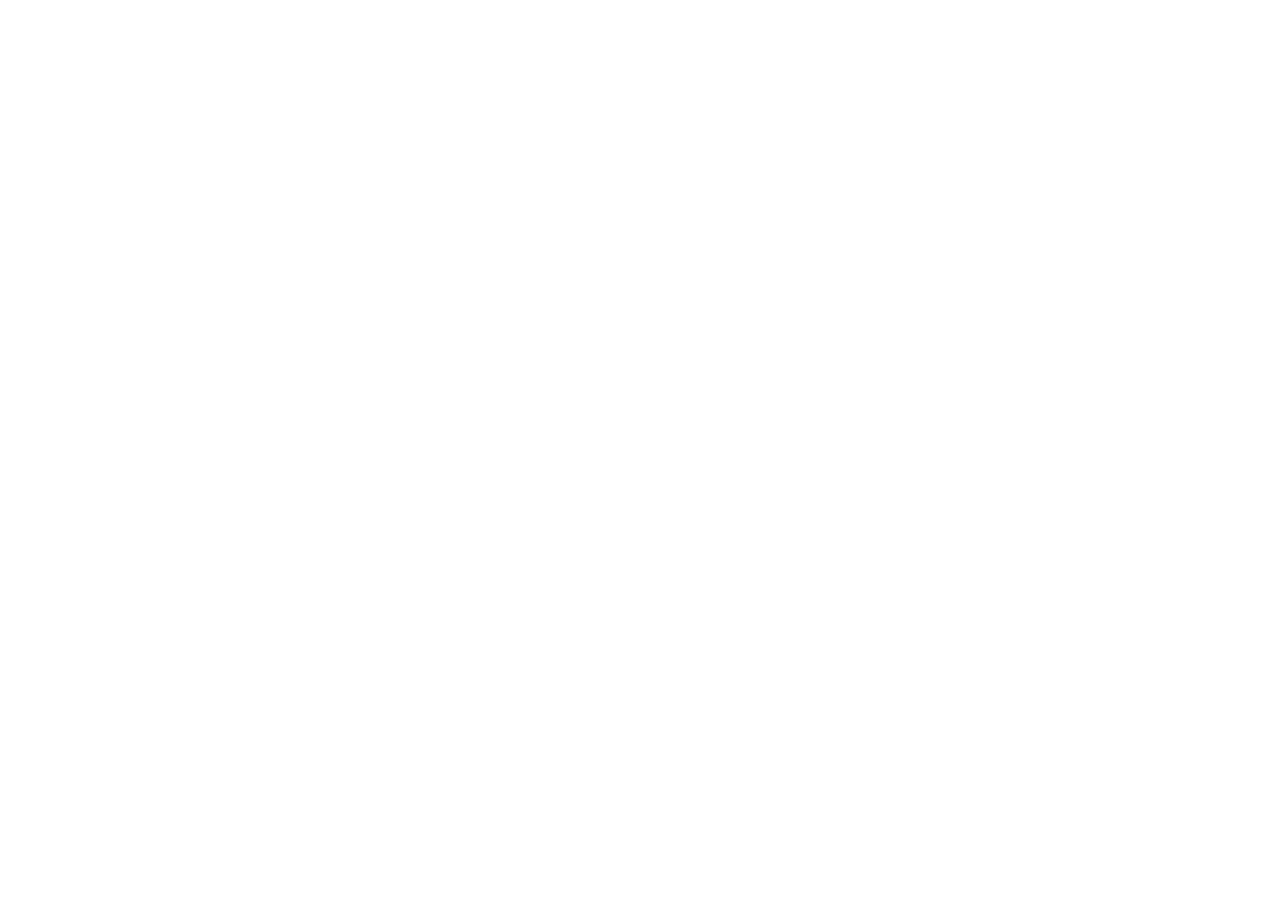
==== index.html @ a6a6d416 "initial commit" ====
<!DOCTYPE html>
<html lang="en">
<head>
    <meta charset="UTF-8">
    <meta http-equiv="X-UA-Compatible" content="IE=edge">
    <meta name="viewport" content="width=device-width, initial-scale=1.0">
    <title>Document</title>
</head>
<body>
    
</body>
</html>
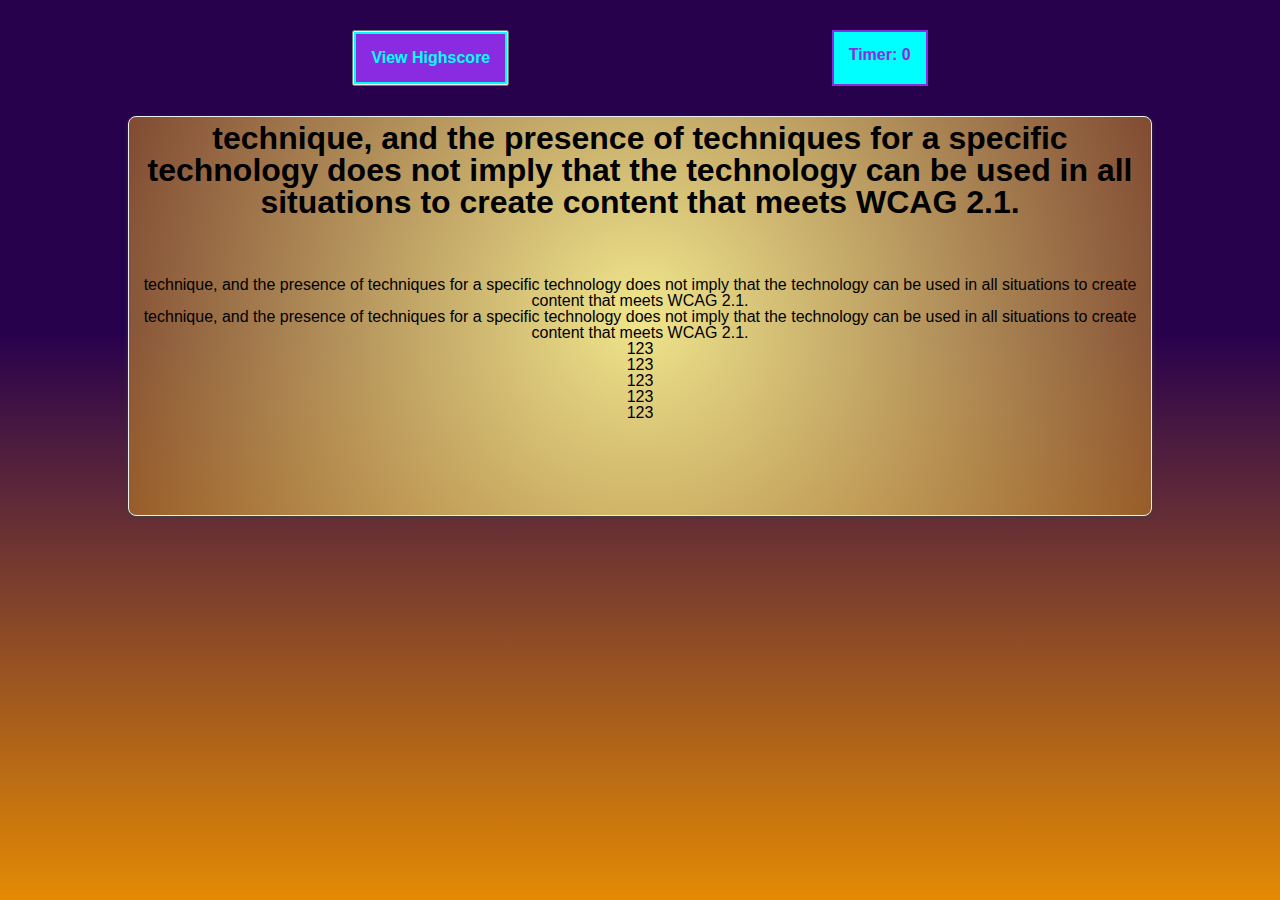
==== commit 4d078921: "layout for html and css" ====
--- a/index.html
+++ b/index.html
@@ -4,9 +4,45 @@
     <meta charset="UTF-8">
     <meta http-equiv="X-UA-Compatible" content="IE=edge">
     <meta name="viewport" content="width=device-width, initial-scale=1.0">
-    <title>Document</title>
+<!-- Added css links to html -->    
+    <link rel="stylesheet" href="./assets/css/reset.css">
+    <link rel="stylesheet" href="./assets/css/style.css">
+    <title>Code Quiz</title>
 </head>
 <body>
-    
+    <header class="container">
+        <!-- High Score //Upper left//Link JS -->
+        <button><h5>View Highscore</h5></button>
+        <h4>Timer: <span>0</span></h4>
+        <!-- Timer // Upper Right// Link JS (count down when game is active,
+             0 when game is not active) -->
+        
+    </header>
+    <main class = "container truck">
+        <!-- Where the Questions will be // Title if no game is being played
+         // High Score will be shown //
+        All links required through JS // Style through CSS //
+         Different Styles may need to be required for different screens? -->
+        <section> 
+            <h2 class="container centerBox">technique, and the presence of techniques for a specific technology does not imply that the technology can be used in all situations to create content that meets WCAG 2.1.</h2>
+                <div class="answerBox">
+                    <p>technique, and the presence of techniques for a specific technology does not imply that the technology can be used in all situations to create content that meets WCAG 2.1.</p>
+            <!-- Where answers will be for questions //
+                 Need to be buttons // link in JS // style through CSS -->    
+                    <p>technique, and the presence of techniques for a specific technology does not imply that the technology can be used in all situations to create content that meets WCAG 2.1.</p>
+                    <p>123</p>
+                    <p>123</p>
+                    <p>123</p>
+                    <p>123</p>
+                    <p>123</p>
+                </div>
+        </section>
+<!-- classes will need to be added to everything for JSS link -->
+    </main>
+    <footer class="container">
+
+    </footer>
+<!-- Linked JS to html -->
+    <script src= "./assets/js/script.js"></script>
 </body>
 </html>--- a/assets/css/style.css
+++ b/assets/css/style.css
@@ -0,0 +1,77 @@
+* {
+    font-family: 'Franklin Gothic Medium', 'Arial Narrow', Arial, sans-serif;
+    box-sizing: border-box;
+}
+
+.container {
+    display: flex;
+    flex-wrap: wrap;
+
+}
+
+header {
+    display: flex;
+    padding: 30px;
+    justify-content: space-evenly;
+
+}
+
+header button h5 {
+    color:aqua;
+    background-color: blueviolet;
+    padding: 15px;
+    border: 2px solid aqua;
+
+}
+
+header h4 {
+    color:blueviolet;
+    background-color: aqua;
+    padding: 15px;
+    border: 2px solid blueviolet;
+
+}
+
+body {
+    margin: 0;
+    background: linear-gradient(0deg, rgb(228, 138, 4) 0%, rgb(40, 1, 77) 63%);
+}
+
+.truck {
+background: radial-gradient(circle, rgba(240,230,140,1) 0%, rgba(187,124,33,0.604079131652661) 100%);
+border: 1px solid #eceff1;
+border-radius: 8px;
+box-shadow: rgba(60, 64, 67, 2) 0 1px 2px 0,
+  rgba(60, 64, 67, 0.15) 0 2px 4px 3px;
+margin: 0 auto;
+height: 400px;
+width: 80%;
+padding: 5px;
+justify-content: center;
+
+}
+
+.centerBox {
+    font-size: 200%;
+    text-align: center;
+    height: 40%;
+
+}
+
+.answerBox {
+    height: 60%;
+    margin: 0 auto;
+    text-align: center;
+
+
+}
+
+
+.story {
+    font-size: 125%;
+    text-align: center;
+
+}
+
+
+
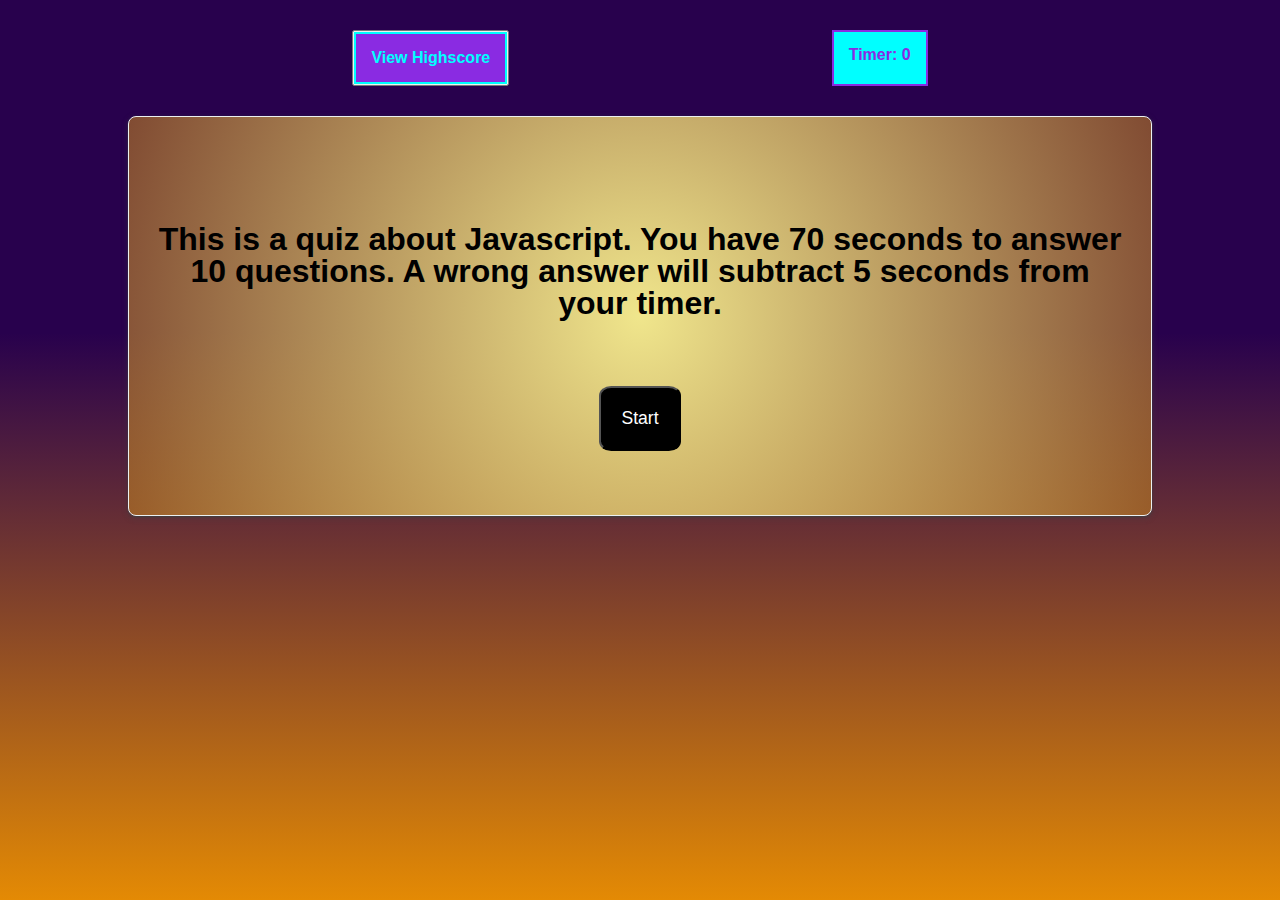
==== commit a8eeddca: "added main screen elements and end screen elements" ====
--- a/index.html
+++ b/index.html
@@ -7,34 +7,49 @@
 <!-- Added css links to html -->    
     <link rel="stylesheet" href="./assets/css/reset.css">
     <link rel="stylesheet" href="./assets/css/style.css">
-    <title>Code Quiz</title>
+    <title>JS Code Quiz</title>
 </head>
 <body>
     <header class="container">
         <!-- High Score //Upper left//Link JS -->
-        <button><h5>View Highscore</h5></button>
-        <h4>Timer: <span>0</span></h4>
+        <button><h5 id="highScoresSaved">View Highscore</h5></button>
+        <h4>Timer: <span id="timer">0</span></h4>
         <!-- Timer // Upper Right// Link JS (count down when game is active,
              0 when game is not active) -->
         
     </header>
-    <main class = "container truck">
+    <main id = "highScoreTop" class = "container questionBox">
+        <section>
+            <h2 class="highScore"></h2>
+            <ul id="scores">
+                <li></li>
+                <li></li>
+                <li></li>
+                <li></li> 
+                <li></li>
+                <li></li>
+                <li></li>
+                <li></li>
+                <li></li>
+                <li></li>
+            </ul>
+        </section>
         <!-- Where the Questions will be // Title if no game is being played
          // High Score will be shown //
         All links required through JS // Style through CSS //
          Different Styles may need to be required for different screens? -->
         <section> 
-            <h2 class="container centerBox">technique, and the presence of techniques for a specific technology does not imply that the technology can be used in all situations to create content that meets WCAG 2.1.</h2>
+            <h2 id="startComment" class="container centerBox questionLine"></h2>
                 <div class="answerBox">
-                    <p>technique, and the presence of techniques for a specific technology does not imply that the technology can be used in all situations to create content that meets WCAG 2.1.</p>
+                    <p id="startBtn" class="start"></p>
             <!-- Where answers will be for questions //
                  Need to be buttons // link in JS // style through CSS -->    
-                    <p>technique, and the presence of techniques for a specific technology does not imply that the technology can be used in all situations to create content that meets WCAG 2.1.</p>
-                    <p>123</p>
-                    <p>123</p>
-                    <p>123</p>
-                    <p>123</p>
-                    <p>123</p>
+                    <p></p>
+                    <p></p>
+                    <p id="choice1" class="buttonBox"></p>
+                    <p id="choice2" class="buttonBox"></p>
+                    <p id="choice3" class="buttonBox"></p>
+                    <p id="choice4" class="buttonBox"></p>
                 </div>
         </section>
 <!-- classes will need to be added to everything for JSS link -->
--- a/assets/css/style.css
+++ b/assets/css/style.css
@@ -37,9 +37,23 @@
     background: linear-gradient(0deg, rgb(228, 138, 4) 0%, rgb(40, 1, 77) 63%);
 }
 
-.truck {
+p {
+    margin: 5px;
+}
+
+.highScore {
+    margin: 20px;
+    text-align: center;
+}
+
+ul {
+    margin: 20px;
+    text-align: center;
+}
+
+.questionBox {
 background: radial-gradient(circle, rgba(240,230,140,1) 0%, rgba(187,124,33,0.604079131652661) 100%);
-border: 1px solid #eceff1;
+border: 1px solid #ecf0f1;
 border-radius: 8px;
 box-shadow: rgba(60, 64, 67, 2) 0 1px 2px 0,
   rgba(60, 64, 67, 0.15) 0 2px 4px 3px;
@@ -55,6 +69,7 @@
     font-size: 200%;
     text-align: center;
     height: 40%;
+    margin: 20px;
 
 }
 
@@ -63,9 +78,7 @@
     margin: 0 auto;
     text-align: center;
 
-
 }
-
 
 .story {
     font-size: 125%;
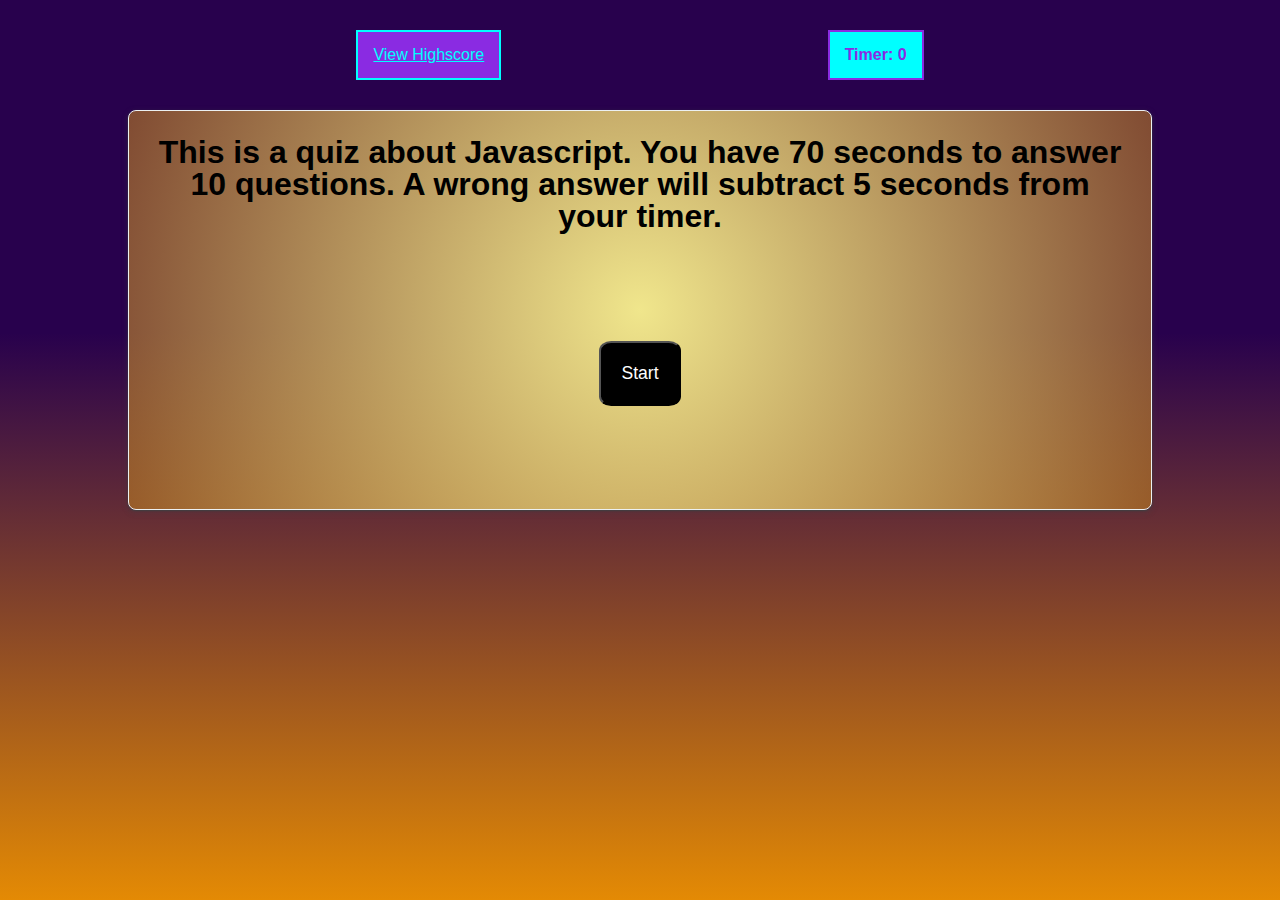
==== commit 84ff51e3: "fixed question display and choice buttons" ====
--- a/index.html
+++ b/index.html
@@ -12,28 +12,13 @@
 <body>
     <header class="container">
         <!-- High Score //Upper left//Link JS -->
-        <button><h5 id="highScoresSaved">View Highscore</h5></button>
-        <h4>Timer: <span id="timer">0</span></h4>
+        <a id="highScoresSaved" href="./highscore.html">View Highscore</a>
+        <h1>Timer: <span id="timer">0</span></h1>
         <!-- Timer // Upper Right// Link JS (count down when game is active,
              0 when game is not active) -->
         
     </header>
     <main id = "highScoreTop" class = "container questionBox">
-        <section>
-            <h2 class="highScore"></h2>
-            <ul id="scores">
-                <li></li>
-                <li></li>
-                <li></li>
-                <li></li> 
-                <li></li>
-                <li></li>
-                <li></li>
-                <li></li>
-                <li></li>
-                <li></li>
-            </ul>
-        </section>
         <!-- Where the Questions will be // Title if no game is being played
          // High Score will be shown //
         All links required through JS // Style through CSS //
--- a/assets/css/style.css
+++ b/assets/css/style.css
@@ -16,7 +16,7 @@
 
 }
 
-header button h5 {
+header a {
     color:aqua;
     background-color: blueviolet;
     padding: 15px;
@@ -24,7 +24,7 @@
 
 }
 
-header h4 {
+header h1 {
     color:blueviolet;
     background-color: aqua;
     padding: 15px;
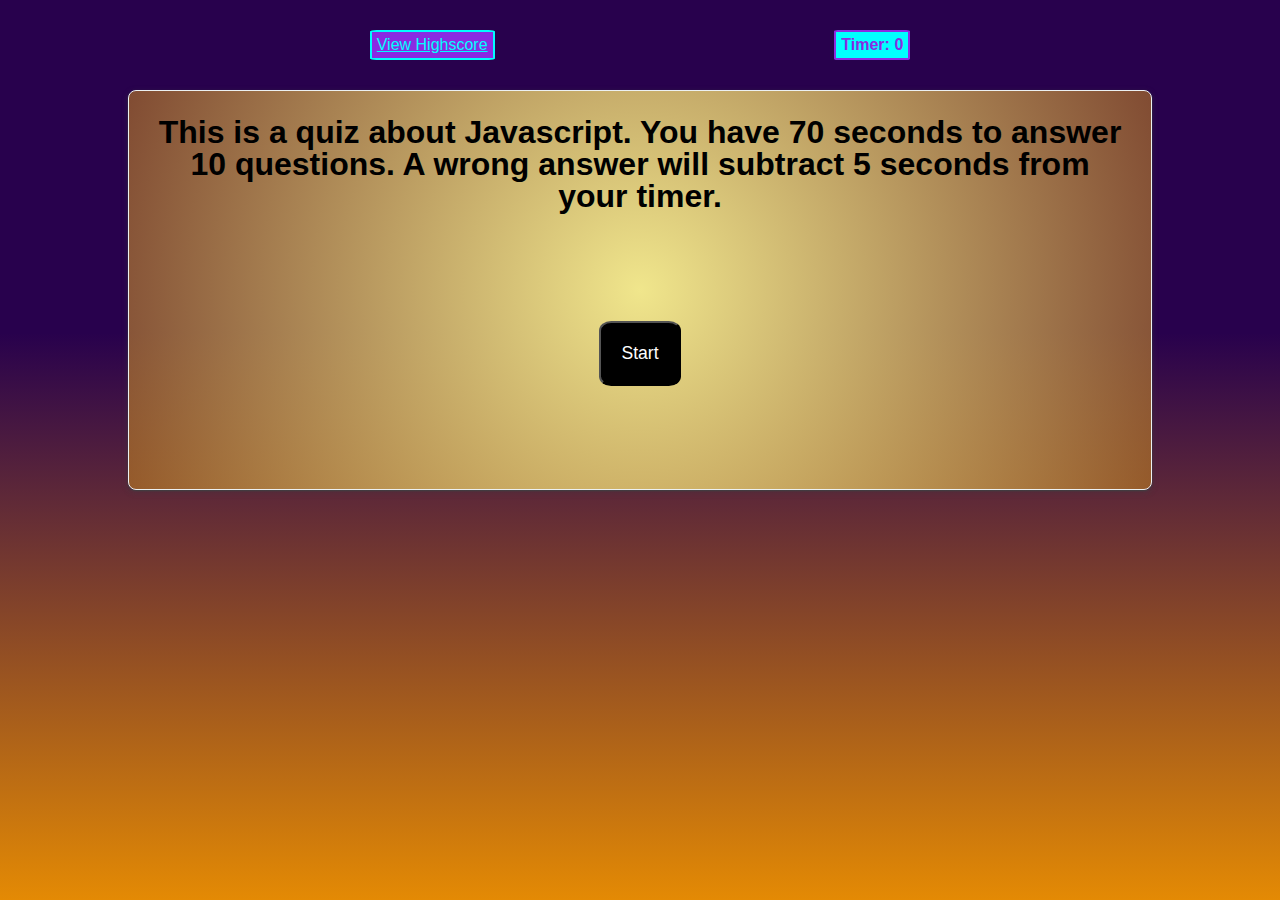
==== commit c8b25b55: "fixed local storage" ====
--- a/index.html
+++ b/index.html
@@ -31,10 +31,10 @@
                  Need to be buttons // link in JS // style through CSS -->    
                     <p></p>
                     <p></p>
-                    <p id="choice1" class="buttonBox"></p>
-                    <p id="choice2" class="buttonBox"></p>
-                    <p id="choice3" class="buttonBox"></p>
-                    <p id="choice4" class="buttonBox"></p>
+                    <p id="choice1"></p>
+                    <p id="choice2"></p>
+                    <p id="choice3"></p>
+                    <p id="choice4"></p>
                 </div>
         </section>
 <!-- classes will need to be added to everything for JSS link -->
--- a/assets/css/style.css
+++ b/assets/css/style.css
@@ -19,16 +19,18 @@
 header a {
     color:aqua;
     background-color: blueviolet;
-    padding: 15px;
+    padding: 5px;
     border: 2px solid aqua;
+    border-radius: 5%;
 
 }
 
 header h1 {
     color:blueviolet;
     background-color: aqua;
-    padding: 15px;
+    padding: 5px;
     border: 2px solid blueviolet;
+    border-radius: 5%;
 
 }
 
@@ -80,11 +82,4 @@
 
 }
 
-.story {
-    font-size: 125%;
-    text-align: center;
 
-}
-
-
-
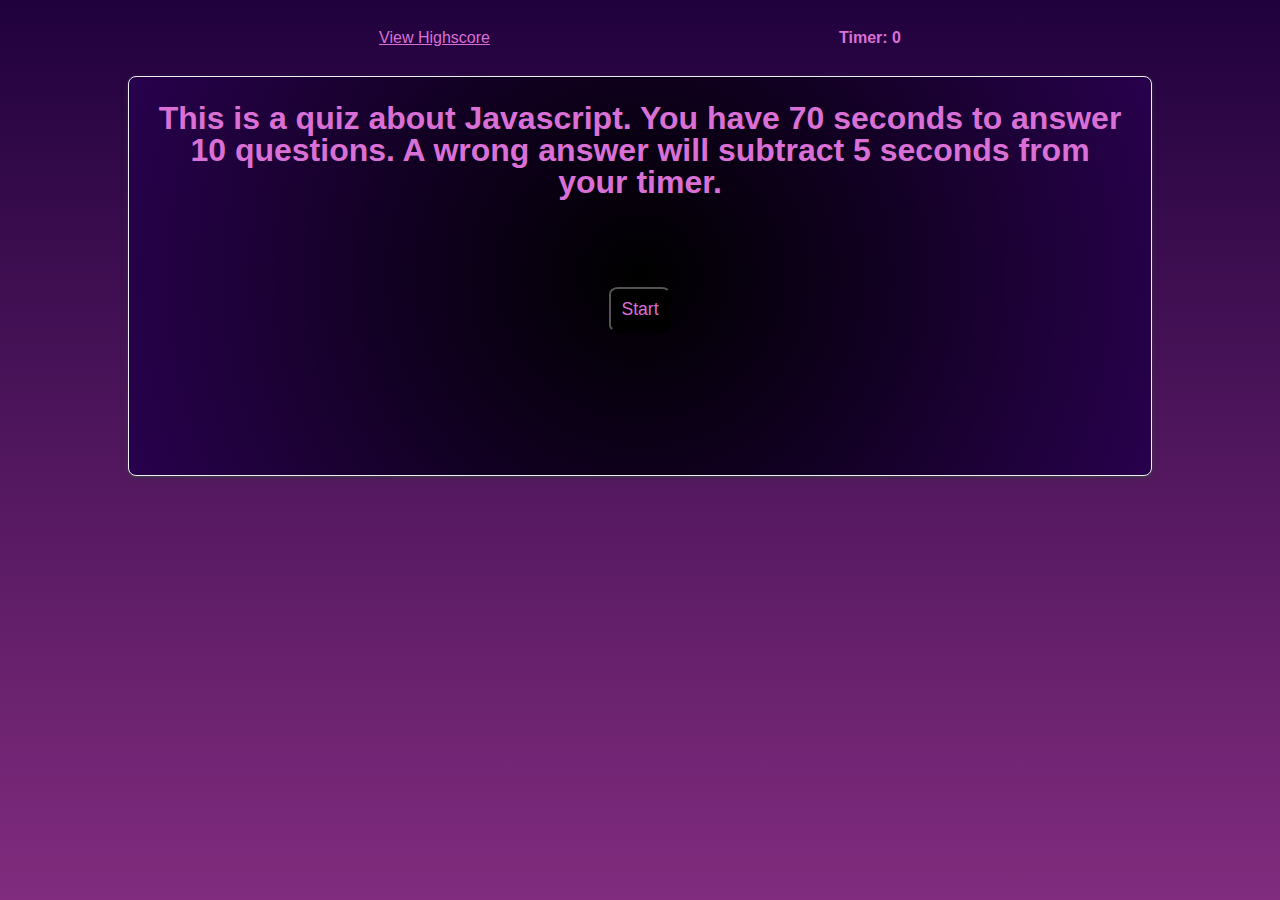
==== commit 6cdf108f: "updated array for saved scores" ====
--- a/index.html
+++ b/index.html
@@ -3,32 +3,21 @@
 <head>
     <meta charset="UTF-8">
     <meta http-equiv="X-UA-Compatible" content="IE=edge">
-    <meta name="viewport" content="width=device-width, initial-scale=1.0">
-<!-- Added css links to html -->    
+    <meta name="viewport" content="width=device-width, initial-scale=1.0"> 
     <link rel="stylesheet" href="./assets/css/reset.css">
     <link rel="stylesheet" href="./assets/css/style.css">
     <title>JS Code Quiz</title>
 </head>
 <body>
     <header class="container">
-        <!-- High Score //Upper left//Link JS -->
         <a id="highScoresSaved" href="./highscore.html">View Highscore</a>
-        <h1>Timer: <span id="timer">0</span></h1>
-        <!-- Timer // Upper Right// Link JS (count down when game is active,
-             0 when game is not active) -->
-        
+        <h1>Timer: <span id="timer">0</span></h1>    
     </header>
     <main id = "highScoreTop" class = "container questionBox">
-        <!-- Where the Questions will be // Title if no game is being played
-         // High Score will be shown //
-        All links required through JS // Style through CSS //
-         Different Styles may need to be required for different screens? -->
         <section> 
             <h2 id="startComment" class="container centerBox questionLine"></h2>
                 <div class="answerBox">
                     <p id="startBtn" class="start"></p>
-            <!-- Where answers will be for questions //
-                 Need to be buttons // link in JS // style through CSS -->    
                     <p></p>
                     <p></p>
                     <p id="choice1"></p>
@@ -37,12 +26,9 @@
                     <p id="choice4"></p>
                 </div>
         </section>
-<!-- classes will need to be added to everything for JSS link -->
     </main>
     <footer class="container">
-
     </footer>
-<!-- Linked JS to html -->
     <script src= "./assets/js/script.js"></script>
 </body>
 </html>--- a/assets/css/style.css
+++ b/assets/css/style.css
@@ -10,33 +10,47 @@
 }
 
 header {
-    display: flex;
     padding: 30px;
     justify-content: space-evenly;
 
 }
 
 header a {
-    color:aqua;
-    background-color: blueviolet;
-    padding: 5px;
-    border: 2px solid aqua;
-    border-radius: 5%;
+    color: orchid;
+
 
 }
 
+#highScoresSaved {
+    color: orchid;
+    align-content: center;
+    justify-content: end;
+
+
+}
+
+#highScoresSaved2 {
+    color: orchid;
+    align-content: center;
+    justify-content: end;
+
+
+}
+
+footer {
+    justify-content: center;
+    align-items: center;
+    
+}
+
 header h1 {
-    color:blueviolet;
-    background-color: aqua;
-    padding: 5px;
-    border: 2px solid blueviolet;
-    border-radius: 5%;
+    color:orchid;
 
 }
 
 body {
     margin: 0;
-    background: linear-gradient(0deg, rgb(228, 138, 4) 0%, rgb(40, 1, 77) 63%);
+    background: linear-gradient(0deg, rgb(129, 44, 126) 0%, rgb(32, 1, 61)100%);
 }
 
 p {
@@ -54,7 +68,7 @@
 }
 
 .questionBox {
-background: radial-gradient(circle, rgba(240,230,140,1) 0%, rgba(187,124,33,0.604079131652661) 100%);
+background: radial-gradient(circle, black 0%, rgb(40, 1, 77) 100%);
 border: 1px solid #ecf0f1;
 border-radius: 8px;
 box-shadow: rgba(60, 64, 67, 2) 0 1px 2px 0,
